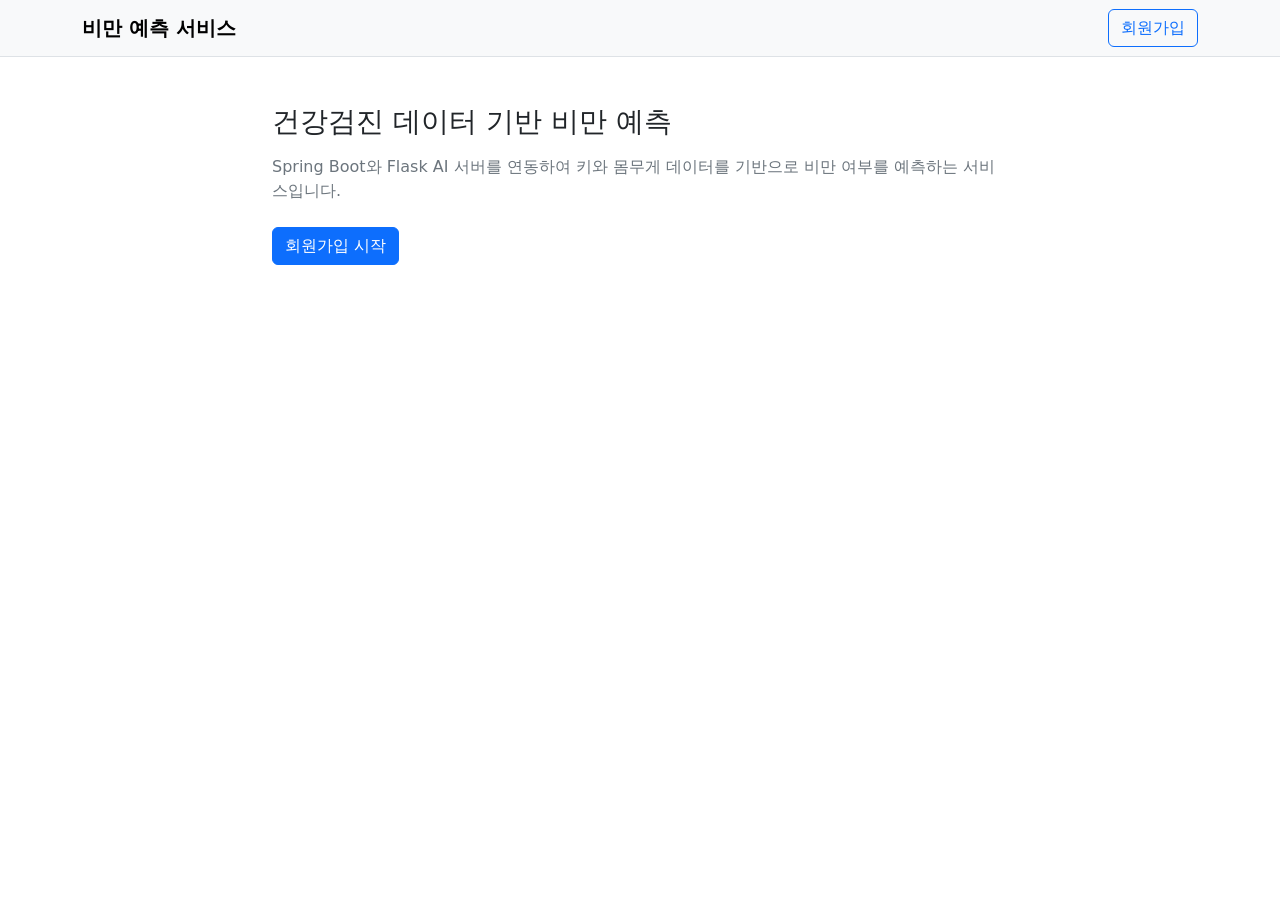
==== spring-server/src/main/resources/templates/index.html @ 92356334 "Initial project setup" ====
<!doctype html>
<html lang="ko" xmlns:th="http://www.thymeleaf.org">
<head>
    <meta charset="UTF-8">
    <meta name="viewport" content="width=device-width, initial-scale=1">
    <title>비만 예측 서비스</title>
    <link href="https://cdn.jsdelivr.net/npm/bootstrap@5.3.3/dist/css/bootstrap.min.css" rel="stylesheet">
</head>
<body>
<nav class="navbar navbar-expand-lg bg-body-tertiary border-bottom">
    <div class="container">
        <a class="navbar-brand fw-semibold" href="/">비만 예측 서비스</a>
        <div class="d-flex gap-2">
            <a class="btn btn-outline-primary" href="/members/join">회원가입</a>
        </div>
    </div>
</nav>

<main class="container py-5">
    <section class="row justify-content-center">
        <div class="col-lg-8">
            <h1 class="h3 mb-3">건강검진 데이터 기반 비만 예측</h1>
            <p class="text-secondary mb-4">
                Spring Boot와 Flask AI 서버를 연동하여 키와 몸무게 데이터를 기반으로 비만 여부를 예측하는 서비스입니다.
            </p>
            <a class="btn btn-primary" href="/members/join">회원가입 시작</a>
        </div>
    </section>
</main>
</body>
</html>
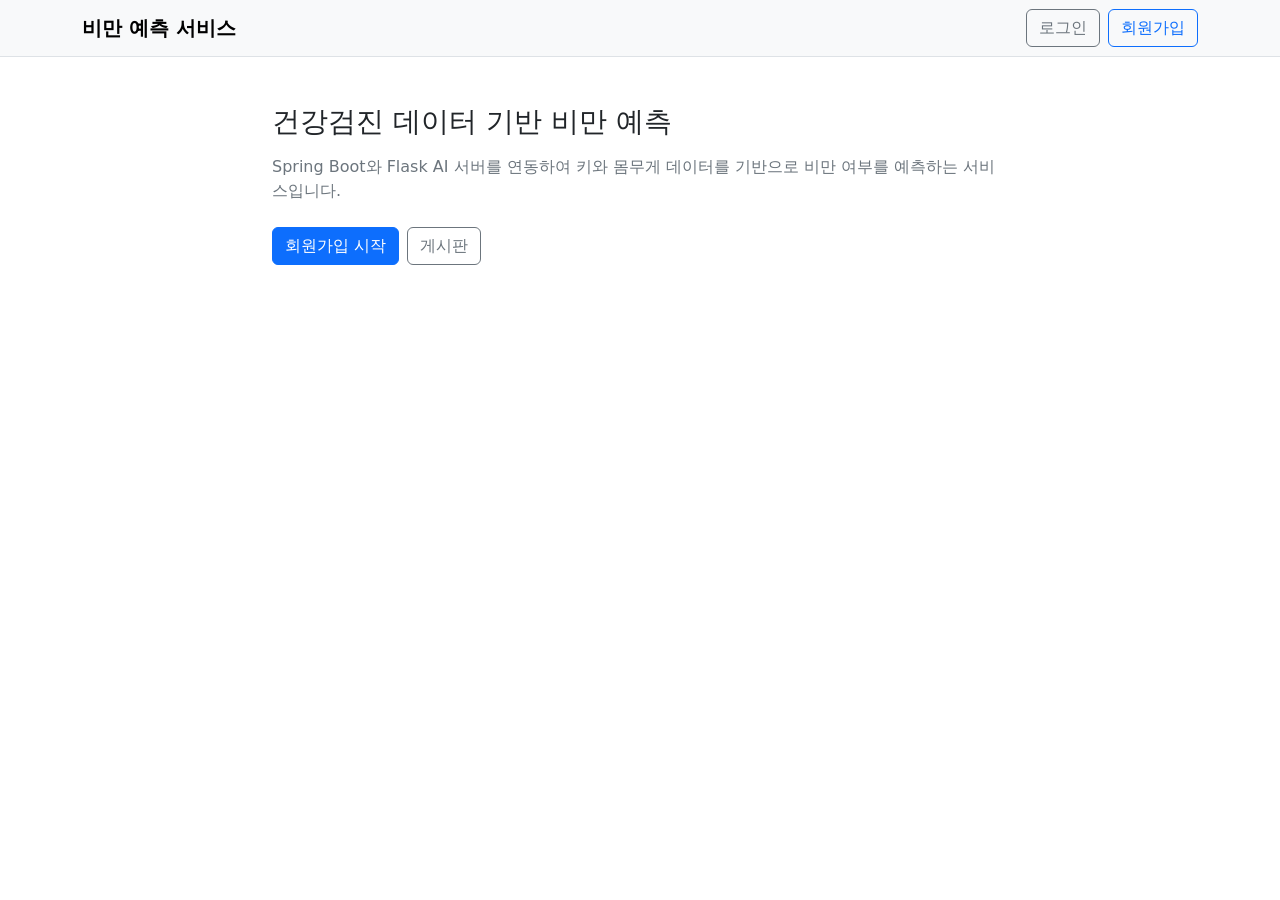
==== commit 119bb11d: "Implement security and board CRUD" ====
--- a/spring-server/src/main/resources/templates/index.html
+++ b/spring-server/src/main/resources/templates/index.html
@@ -11,6 +11,7 @@
     <div class="container">
         <a class="navbar-brand fw-semibold" href="/">비만 예측 서비스</a>
         <div class="d-flex gap-2">
+            <a class="btn btn-outline-secondary" href="/login">로그인</a>
             <a class="btn btn-outline-primary" href="/members/join">회원가입</a>
         </div>
     </div>
@@ -23,7 +24,10 @@
             <p class="text-secondary mb-4">
                 Spring Boot와 Flask AI 서버를 연동하여 키와 몸무게 데이터를 기반으로 비만 여부를 예측하는 서비스입니다.
             </p>
-            <a class="btn btn-primary" href="/members/join">회원가입 시작</a>
+            <div class="d-flex gap-2">
+                <a class="btn btn-primary" href="/members/join">회원가입 시작</a>
+                <a class="btn btn-outline-secondary" href="/questions">게시판</a>
+            </div>
         </div>
     </section>
 </main>
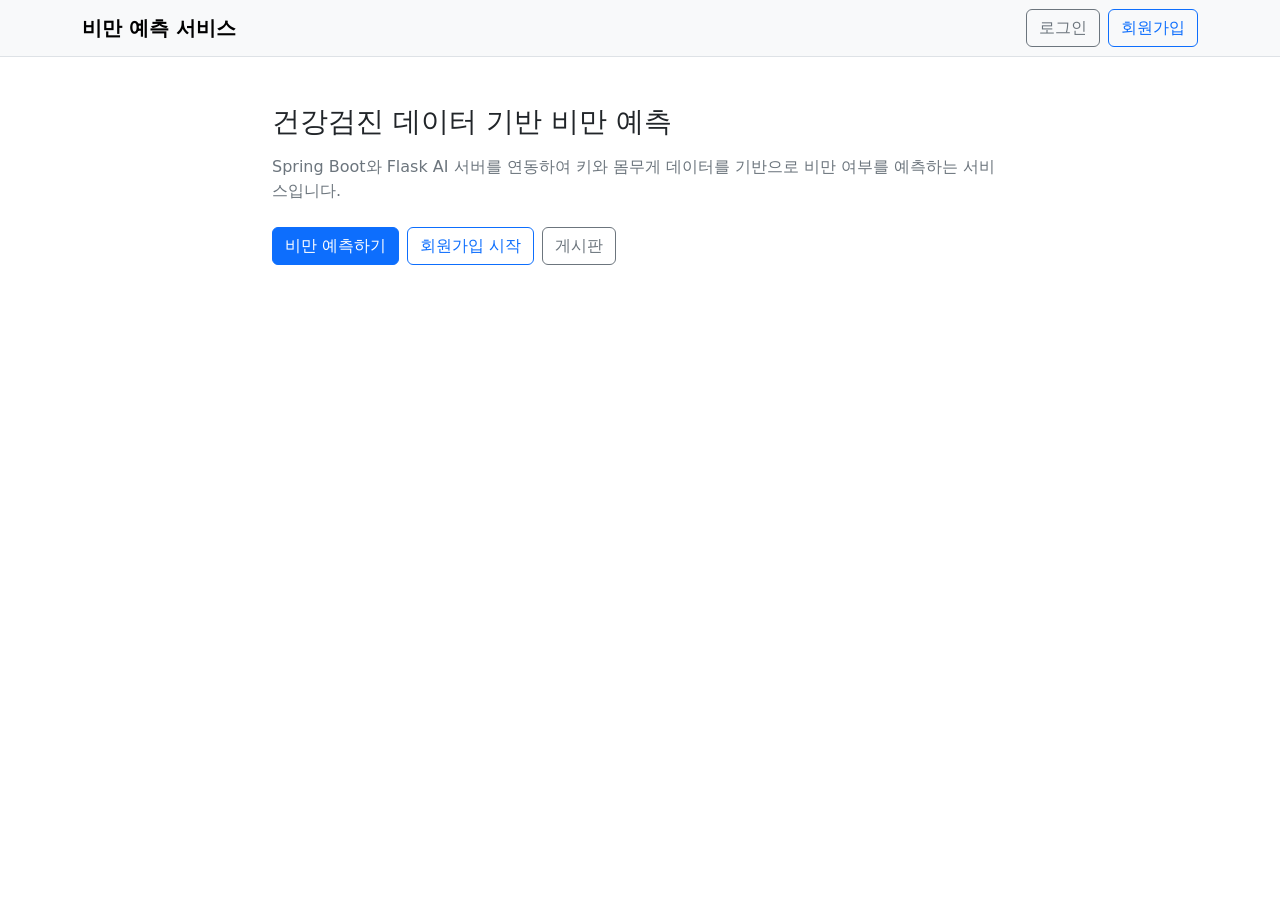
==== commit 6d54ddf9: "4단계 서버 연동" ====
--- a/spring-server/src/main/resources/templates/index.html
+++ b/spring-server/src/main/resources/templates/index.html
@@ -25,7 +25,8 @@
                 Spring Boot와 Flask AI 서버를 연동하여 키와 몸무게 데이터를 기반으로 비만 여부를 예측하는 서비스입니다.
             </p>
             <div class="d-flex gap-2">
-                <a class="btn btn-primary" href="/members/join">회원가입 시작</a>
+                <a class="btn btn-primary" href="/predict">비만 예측하기</a>
+                <a class="btn btn-outline-primary" href="/members/join">회원가입 시작</a>
                 <a class="btn btn-outline-secondary" href="/questions">게시판</a>
             </div>
         </div>
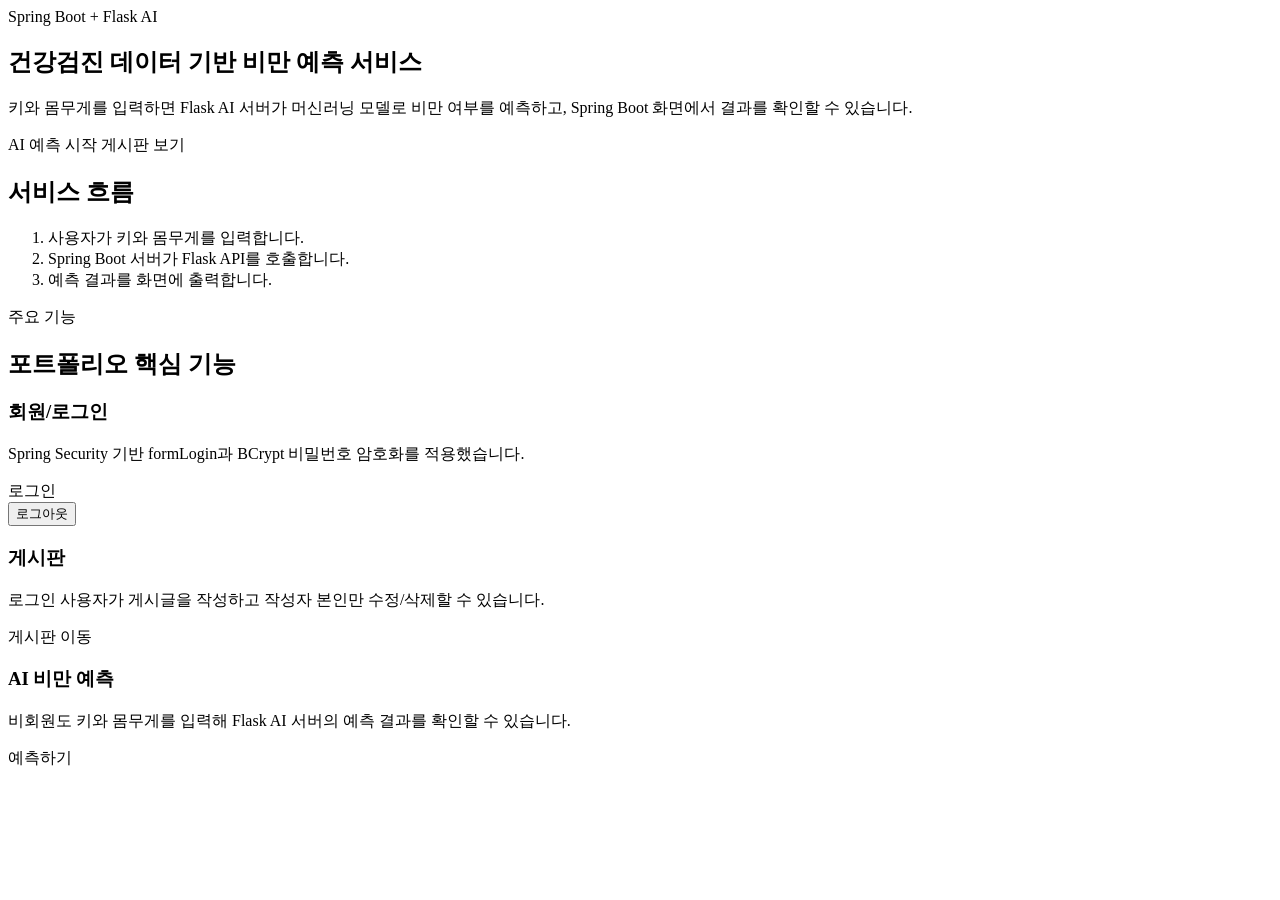
==== commit eab15bd3: "5단계 - 프론트 UI 개선" ====
--- a/spring-server/src/main/resources/templates/index.html
+++ b/spring-server/src/main/resources/templates/index.html
@@ -1,36 +1,80 @@
 <!doctype html>
-<html lang="ko" xmlns:th="http://www.thymeleaf.org">
-<head>
-    <meta charset="UTF-8">
-    <meta name="viewport" content="width=device-width, initial-scale=1">
-    <title>비만 예측 서비스</title>
-    <link href="https://cdn.jsdelivr.net/npm/bootstrap@5.3.3/dist/css/bootstrap.min.css" rel="stylesheet">
-</head>
+<html lang="ko" xmlns:th="http://www.thymeleaf.org" xmlns:sec="http://www.thymeleaf.org/extras/spring-security">
+<head th:replace="~{fragments/layout :: head('비만 예측 서비스')}"></head>
 <body>
-<nav class="navbar navbar-expand-lg bg-body-tertiary border-bottom">
-    <div class="container">
-        <a class="navbar-brand fw-semibold" href="/">비만 예측 서비스</a>
-        <div class="d-flex gap-2">
-            <a class="btn btn-outline-secondary" href="/login">로그인</a>
-            <a class="btn btn-outline-primary" href="/members/join">회원가입</a>
+<nav th:replace="~{fragments/layout :: navbar}"></nav>
+
+<main>
+    <section class="hero-section bg-white border-bottom">
+        <div class="container">
+            <div class="row align-items-center g-4">
+                <div class="col-lg-7">
+                    <div class="hero-copy">
+                        <span class="feature-label mb-3">Spring Boot + Flask AI</span>
+                        <h1 class="display-5 fw-bold section-title mb-3">건강검진 데이터 기반 비만 예측 서비스</h1>
+                        <p class="lead text-muted-strong mb-4">
+                            키와 몸무게를 입력하면 Flask AI 서버가 머신러닝 모델로 비만 여부를 예측하고,
+                            Spring Boot 화면에서 결과를 확인할 수 있습니다.
+                        </p>
+                        <div class="d-flex gap-2 responsive-actions">
+                            <a class="btn btn-primary btn-lg" th:href="@{/predict}">AI 예측 시작</a>
+                            <a class="btn btn-outline-primary btn-lg" th:href="@{/questions}">게시판 보기</a>
+                        </div>
+                    </div>
+                </div>
+                <div class="col-lg-5">
+                    <div class="app-card bg-light-subtle p-4">
+                        <h2 class="h5 fw-semibold mb-3">서비스 흐름</h2>
+                        <ol class="list-group list-group-numbered">
+                            <li class="list-group-item bg-transparent">사용자가 키와 몸무게를 입력합니다.</li>
+                            <li class="list-group-item bg-transparent">Spring Boot 서버가 Flask API를 호출합니다.</li>
+                            <li class="list-group-item bg-transparent">예측 결과를 화면에 출력합니다.</li>
+                        </ol>
+                    </div>
+                </div>
+            </div>
         </div>
-    </div>
-</nav>
+    </section>
 
-<main class="container py-5">
-    <section class="row justify-content-center">
-        <div class="col-lg-8">
-            <h1 class="h3 mb-3">건강검진 데이터 기반 비만 예측</h1>
-            <p class="text-secondary mb-4">
-                Spring Boot와 Flask AI 서버를 연동하여 키와 몸무게 데이터를 기반으로 비만 여부를 예측하는 서비스입니다.
-            </p>
-            <div class="d-flex gap-2">
-                <a class="btn btn-primary" href="/predict">비만 예측하기</a>
-                <a class="btn btn-outline-primary" href="/members/join">회원가입 시작</a>
-                <a class="btn btn-outline-secondary" href="/questions">게시판</a>
+    <section class="page-shell">
+        <div class="container">
+            <div class="d-flex justify-content-between align-items-end gap-3 mb-4">
+                <div>
+                    <span class="feature-label mb-2">주요 기능</span>
+                    <h2 class="h3 fw-bold mb-0">포트폴리오 핵심 기능</h2>
+                </div>
+            </div>
+
+            <div class="row g-4">
+                <div class="col-md-4">
+                    <div class="feature-card bg-white p-4">
+                        <h3 class="h5 fw-semibold mb-2">회원/로그인</h3>
+                        <p class="text-muted-strong mb-4">Spring Security 기반 formLogin과 BCrypt 비밀번호 암호화를 적용했습니다.</p>
+                        <a class="btn btn-outline-primary" sec:authorize="isAnonymous()" th:href="@{/login}">로그인</a>
+                        <form sec:authorize="isAuthenticated()" th:action="@{/logout}" method="post">
+                            <button type="submit" class="btn btn-outline-secondary">로그아웃</button>
+                        </form>
+                    </div>
+                </div>
+                <div class="col-md-4">
+                    <div class="feature-card bg-white p-4">
+                        <h3 class="h5 fw-semibold mb-2">게시판</h3>
+                        <p class="text-muted-strong mb-4">로그인 사용자가 게시글을 작성하고 작성자 본인만 수정/삭제할 수 있습니다.</p>
+                        <a class="btn btn-outline-primary" th:href="@{/questions}">게시판 이동</a>
+                    </div>
+                </div>
+                <div class="col-md-4">
+                    <div class="feature-card bg-white p-4">
+                        <h3 class="h5 fw-semibold mb-2">AI 비만 예측</h3>
+                        <p class="text-muted-strong mb-4">비회원도 키와 몸무게를 입력해 Flask AI 서버의 예측 결과를 확인할 수 있습니다.</p>
+                        <a class="btn btn-primary" th:href="@{/predict}">예측하기</a>
+                    </div>
+                </div>
             </div>
         </div>
     </section>
 </main>
+
+<th:block th:replace="~{fragments/layout :: scripts}"></th:block>
 </body>
 </html>
